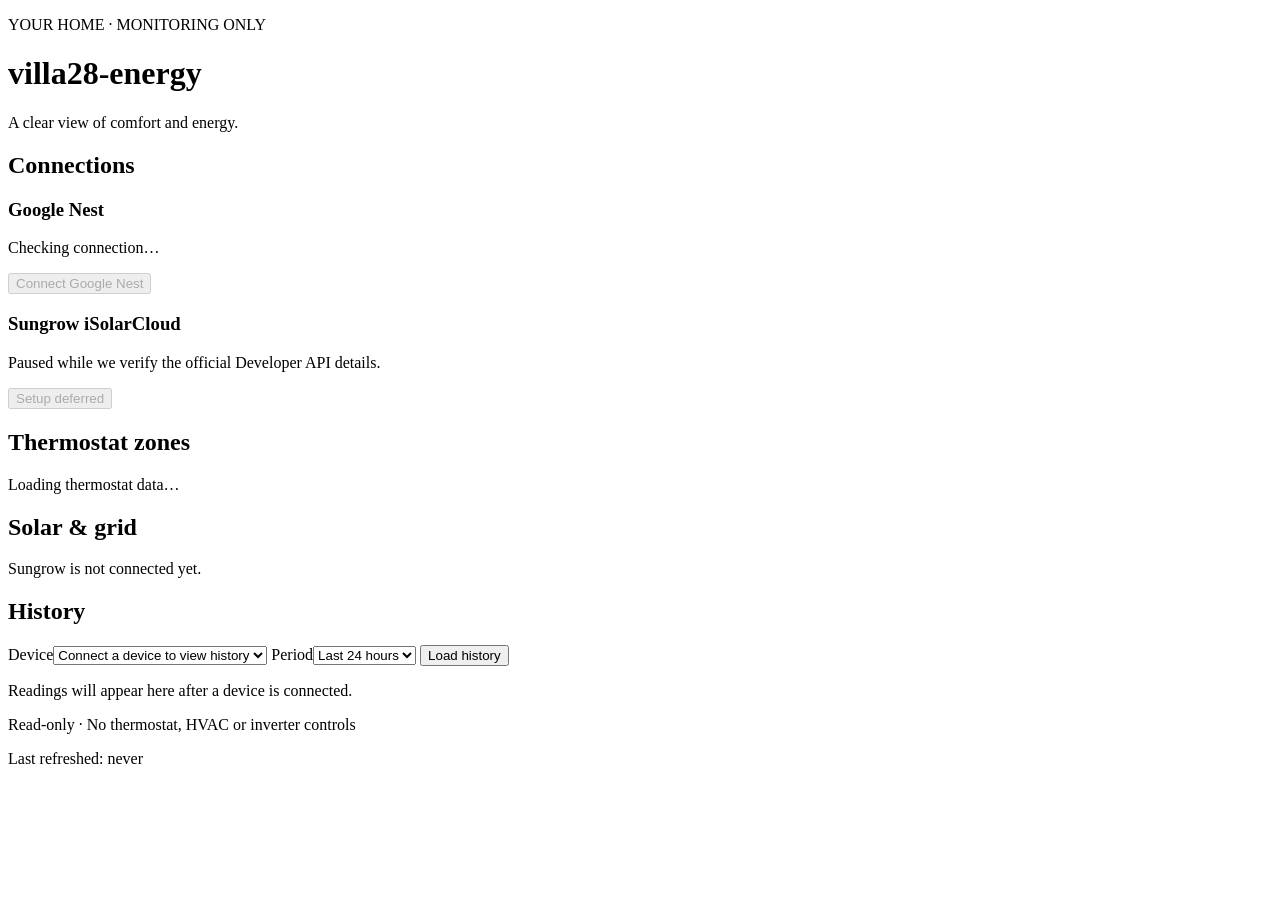
==== app/static/index.html @ b9dfa8b1 "Build read-only Nest monitoring with protected dashboard; defer Sungrow" ====
<!DOCTYPE html>
<html lang="en">
<head>
  <meta charset="UTF-8">
  <meta name="viewport" content="width=device-width, initial-scale=1.0">
  <title>villa28-energy</title>
  <link rel="stylesheet" href="/static/style.css">
  <script src="/static/app.js" defer></script>
</head>
<body>
<main class="container">
  <header><p class="eyebrow">YOUR HOME · MONITORING ONLY</p><h1>villa28-energy</h1><p class="subtitle">A clear view of comfort and energy.</p></header>
  <p id="error" class="notice error" role="alert" hidden></p>
  <section class="auth-section" aria-labelledby="connections-title">
    <h2 id="connections-title">Connections</h2>
    <div class="connection-grid">
      <div><h3>Google Nest</h3><p id="google-status">Checking connection…</p><p id="pubsub-status"></p><button id="google-auth" class="btn btn-google" disabled>Connect Google Nest</button></div>
      <div><h3>Sungrow iSolarCloud</h3><p>Paused while we verify the official Developer API details.</p><button class="btn" disabled>Setup deferred</button></div>
    </div>
  </section>
  <section aria-labelledby="zones-title"><h2 id="zones-title">Thermostat zones</h2><div id="thermostat-list" class="list-container"><p class="loading">Loading thermostat data…</p></div></section>
  <section aria-labelledby="solar-title"><h2 id="solar-title">Solar &amp; grid</h2><div id="solar-list" class="list-container"><p class="loading">Sungrow is not connected yet.</p></div></section>
  <section aria-labelledby="history-title"><h2 id="history-title">History</h2>
    <div class="history-controls">
      <label>Device<select id="history-device"><option value="">Connect a device to view history</option></select></label>
      <label>Period<select id="hours"><option value="6">Last 6 hours</option><option value="24" selected>Last 24 hours</option><option value="168">Last 7 days</option><option value="720">Last 30 days</option></select></label>
      <button id="load-history" class="btn">Load history</button>
    </div>
    <p id="history-status" class="notice" aria-live="polite">Readings will appear here after a device is connected.</p>
    <div id="history-charts" class="charts"></div>
  </section>
  <footer><p>Read-only · No thermostat, HVAC or inverter controls</p><p>Last refreshed: <span id="last-update">never</span></p></footer>
</main>
</body>
</html>
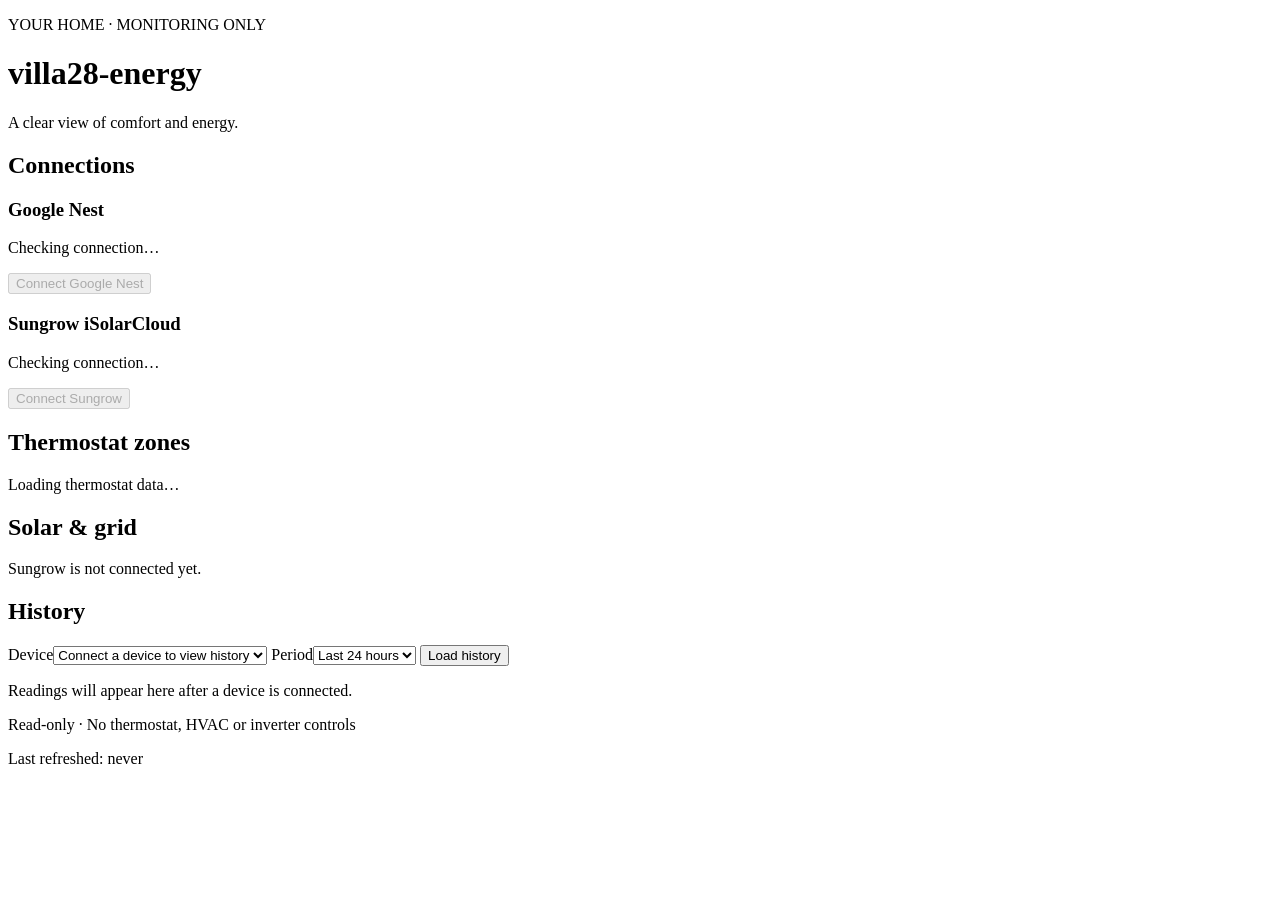
==== commit 1f56a89c: "Implement documented Sungrow OAuth and read-only plant monitoring" ====
--- a/app/static/index.html
+++ b/app/static/index.html
@@ -15,7 +15,7 @@
     <h2 id="connections-title">Connections</h2>
     <div class="connection-grid">
       <div><h3>Google Nest</h3><p id="google-status">Checking connection…</p><p id="pubsub-status"></p><button id="google-auth" class="btn btn-google" disabled>Connect Google Nest</button></div>
-      <div><h3>Sungrow iSolarCloud</h3><p>Paused while we verify the official Developer API details.</p><button class="btn" disabled>Setup deferred</button></div>
+      <div><h3>Sungrow iSolarCloud</h3><p id="sungrow-status">Checking connection…</p><button id="sungrow-auth" class="btn" disabled>Connect Sungrow</button></div>
     </div>
   </section>
   <section aria-labelledby="zones-title"><h2 id="zones-title">Thermostat zones</h2><div id="thermostat-list" class="list-container"><p class="loading">Loading thermostat data…</p></div></section>
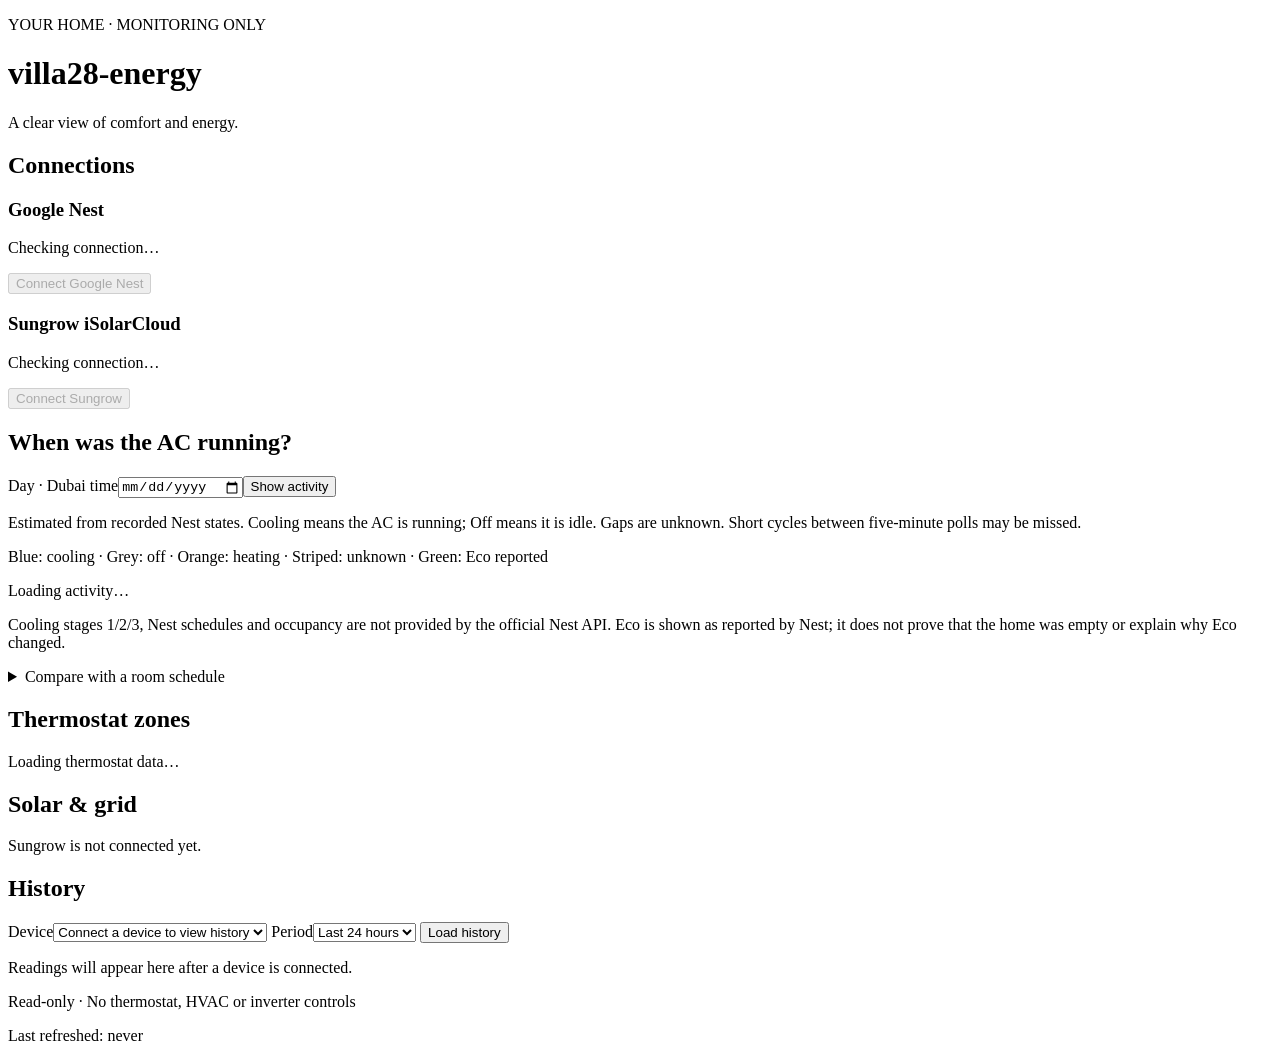
==== commit 691a3618: "Add room AC and Eco timelines with runtime estimates and reference comparisons" ====
--- a/app/static/index.html
+++ b/app/static/index.html
@@ -4,8 +4,8 @@
   <meta charset="UTF-8">
   <meta name="viewport" content="width=device-width, initial-scale=1.0">
   <title>villa28-energy</title>
-  <link rel="stylesheet" href="/static/style.css">
-  <script src="/static/app.js" defer></script>
+  <link rel="stylesheet" href="/static/style.css?v=1.3.0">
+  <script src="/static/app.js?v=1.3.0" defer></script>
 </head>
 <body>
 <main class="container">
@@ -17,6 +17,16 @@
       <div><h3>Google Nest</h3><p id="google-status">Checking connection…</p><p id="pubsub-status"></p><button id="google-auth" class="btn btn-google" disabled>Connect Google Nest</button></div>
       <div><h3>Sungrow iSolarCloud</h3><p id="sungrow-status">Checking connection…</p><button id="sungrow-auth" class="btn" disabled>Connect Sungrow</button></div>
     </div>
+  </section>
+  <section aria-labelledby="runtime-title">
+    <h2 id="runtime-title">When was the AC running?</h2>
+    <div class="runtime-controls"><label>Day · Dubai time<input id="runtime-day" type="date"></label><button id="runtime-load" class="btn">Show activity</button></div>
+    <p class="notice">Estimated from recorded Nest states. Cooling means the AC is running; Off means it is idle. Gaps are unknown. Short cycles between five-minute polls may be missed.</p>
+    <p class="legend">Blue: cooling · Grey: off · Orange: heating · Striped: unknown · Green: Eco reported</p>
+    <p id="runtime-status" class="notice" aria-live="polite">Loading activity…</p>
+    <div id="runtime-list" class="charts"></div>
+    <p class="notice">Cooling stages 1/2/3, Nest schedules and occupancy are not provided by the official Nest API. Eco is shown as reported by Nest; it does not prove that the home was empty or explain why Eco changed.</p>
+    <details><summary>Compare with a room schedule</summary><p class="notice">Enter a reference schedule in each room below. These are comparison notes, not changes to Nest. Saved only in this browser. The timeline shows when the reported target differs from your reference; a cooling schedule does not mean the AC must run continuously.</p></details>
   </section>
   <section aria-labelledby="zones-title"><h2 id="zones-title">Thermostat zones</h2><div id="thermostat-list" class="list-container"><p class="loading">Loading thermostat data…</p></div></section>
   <section aria-labelledby="solar-title"><h2 id="solar-title">Solar &amp; grid</h2><div id="solar-list" class="list-container"><p class="loading">Sungrow is not connected yet.</p></div></section>
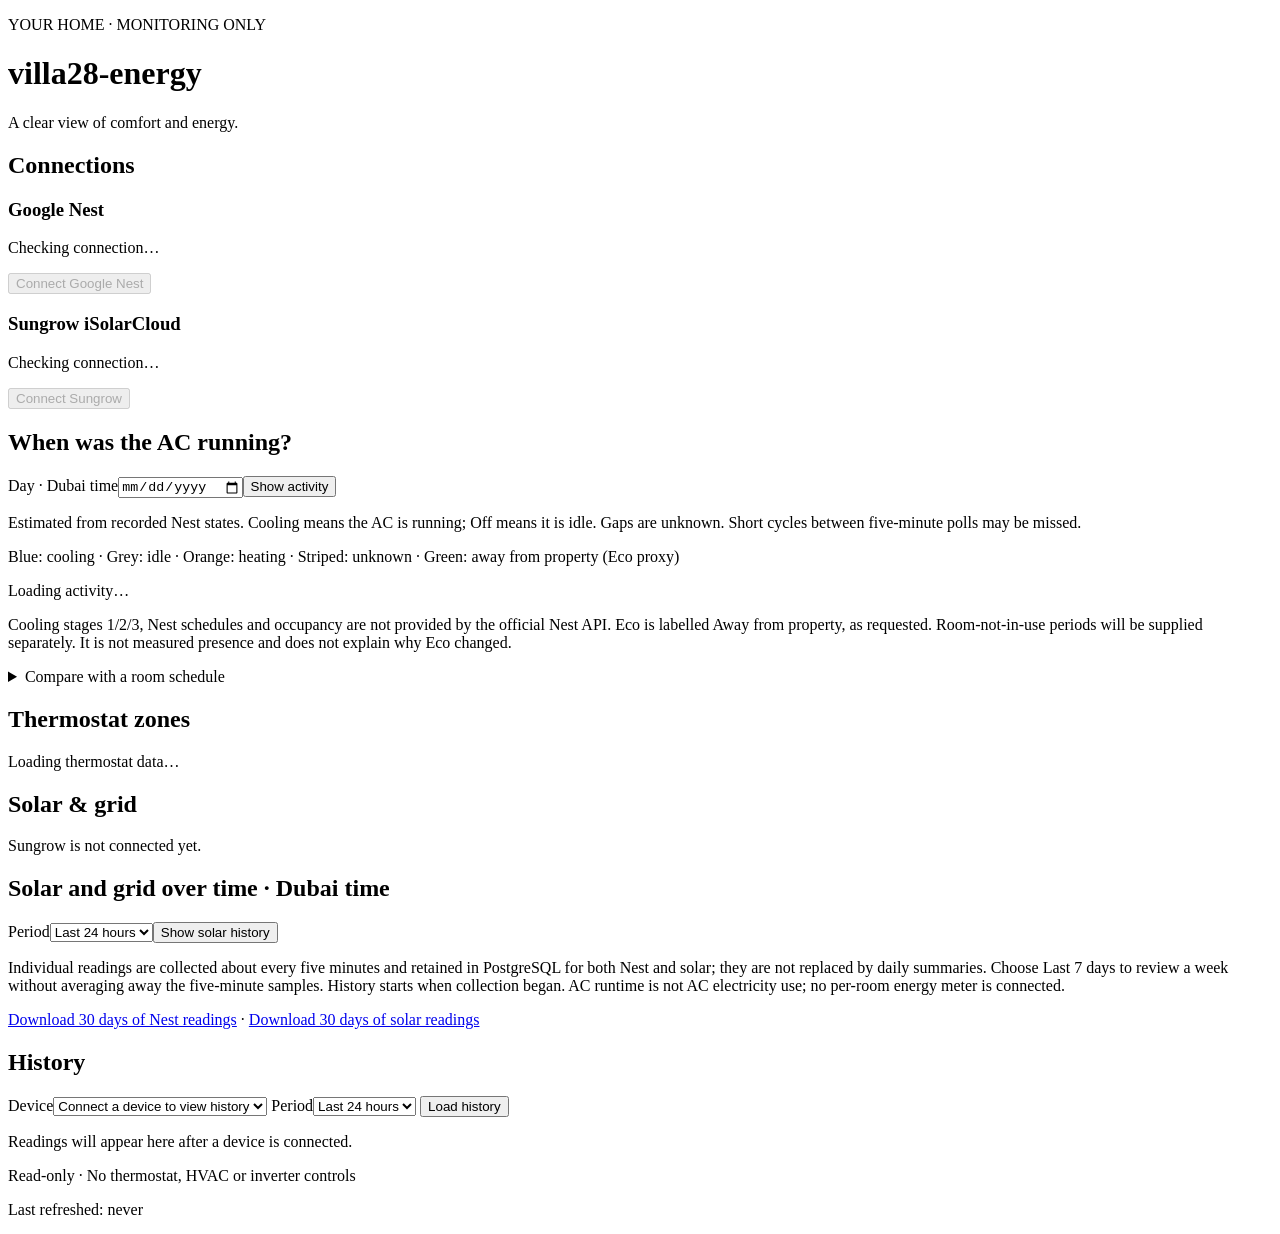
==== commit 356970e6: "Retain and visualize five-minute solar history with raw exports and property-away labels" ====
--- a/app/static/index.html
+++ b/app/static/index.html
@@ -4,8 +4,8 @@
   <meta charset="UTF-8">
   <meta name="viewport" content="width=device-width, initial-scale=1.0">
   <title>villa28-energy</title>
-  <link rel="stylesheet" href="/static/style.css?v=1.3.0">
-  <script src="/static/app.js?v=1.3.0" defer></script>
+  <link rel="stylesheet" href="/static/style.css?v=1.4.0">
+  <script src="/static/app.js?v=1.4.0" defer></script>
 </head>
 <body>
 <main class="container">
@@ -22,14 +22,20 @@
     <h2 id="runtime-title">When was the AC running?</h2>
     <div class="runtime-controls"><label>Day · Dubai time<input id="runtime-day" type="date"></label><button id="runtime-load" class="btn">Show activity</button></div>
     <p class="notice">Estimated from recorded Nest states. Cooling means the AC is running; Off means it is idle. Gaps are unknown. Short cycles between five-minute polls may be missed.</p>
-    <p class="legend">Blue: cooling · Grey: off · Orange: heating · Striped: unknown · Green: Eco reported</p>
+    <p class="legend">Blue: cooling · Grey: idle · Orange: heating · Striped: unknown · Green: away from property (Eco proxy)</p>
     <p id="runtime-status" class="notice" aria-live="polite">Loading activity…</p>
     <div id="runtime-list" class="charts"></div>
-    <p class="notice">Cooling stages 1/2/3, Nest schedules and occupancy are not provided by the official Nest API. Eco is shown as reported by Nest; it does not prove that the home was empty or explain why Eco changed.</p>
+    <p class="notice">Cooling stages 1/2/3, Nest schedules and occupancy are not provided by the official Nest API. Eco is labelled Away from property, as requested. Room-not-in-use periods will be supplied separately. It is not measured presence and does not explain why Eco changed.</p>
     <details><summary>Compare with a room schedule</summary><p class="notice">Enter a reference schedule in each room below. These are comparison notes, not changes to Nest. Saved only in this browser. The timeline shows when the reported target differs from your reference; a cooling schedule does not mean the AC must run continuously.</p></details>
   </section>
   <section aria-labelledby="zones-title"><h2 id="zones-title">Thermostat zones</h2><div id="thermostat-list" class="list-container"><p class="loading">Loading thermostat data…</p></div></section>
   <section aria-labelledby="solar-title"><h2 id="solar-title">Solar &amp; grid</h2><div id="solar-list" class="list-container"><p class="loading">Sungrow is not connected yet.</p></div></section>
+  <section aria-labelledby="solar-history-title"><h2 id="solar-history-title">Solar and grid over time · Dubai time</h2>
+    <div class="runtime-controls"><label>Period<select id="solar-hours"><option value="24">Last 24 hours</option><option value="168">Last 7 days</option><option value="720">Last 30 days</option></select></label><button id="solar-load" class="btn">Show solar history</button></div>
+    <p id="solar-history-status" class="notice" aria-live="polite"></p><div id="solar-history-charts" class="charts"></div>
+    <p class="notice">Individual readings are collected about every five minutes and retained in PostgreSQL for both Nest and solar; they are not replaced by daily summaries. Choose Last 7 days to review a week without averaging away the five-minute samples. History starts when collection began. AC runtime is not AC electricity use; no per-room energy meter is connected.</p>
+    <p><a href="/api/export-history?provider=nest&amp;days=30">Download 30 days of Nest readings</a> · <a href="/api/export-history?provider=solar&amp;days=30">Download 30 days of solar readings</a></p>
+  </section>
   <section aria-labelledby="history-title"><h2 id="history-title">History</h2>
     <div class="history-controls">
       <label>Device<select id="history-device"><option value="">Connect a device to view history</option></select></label>
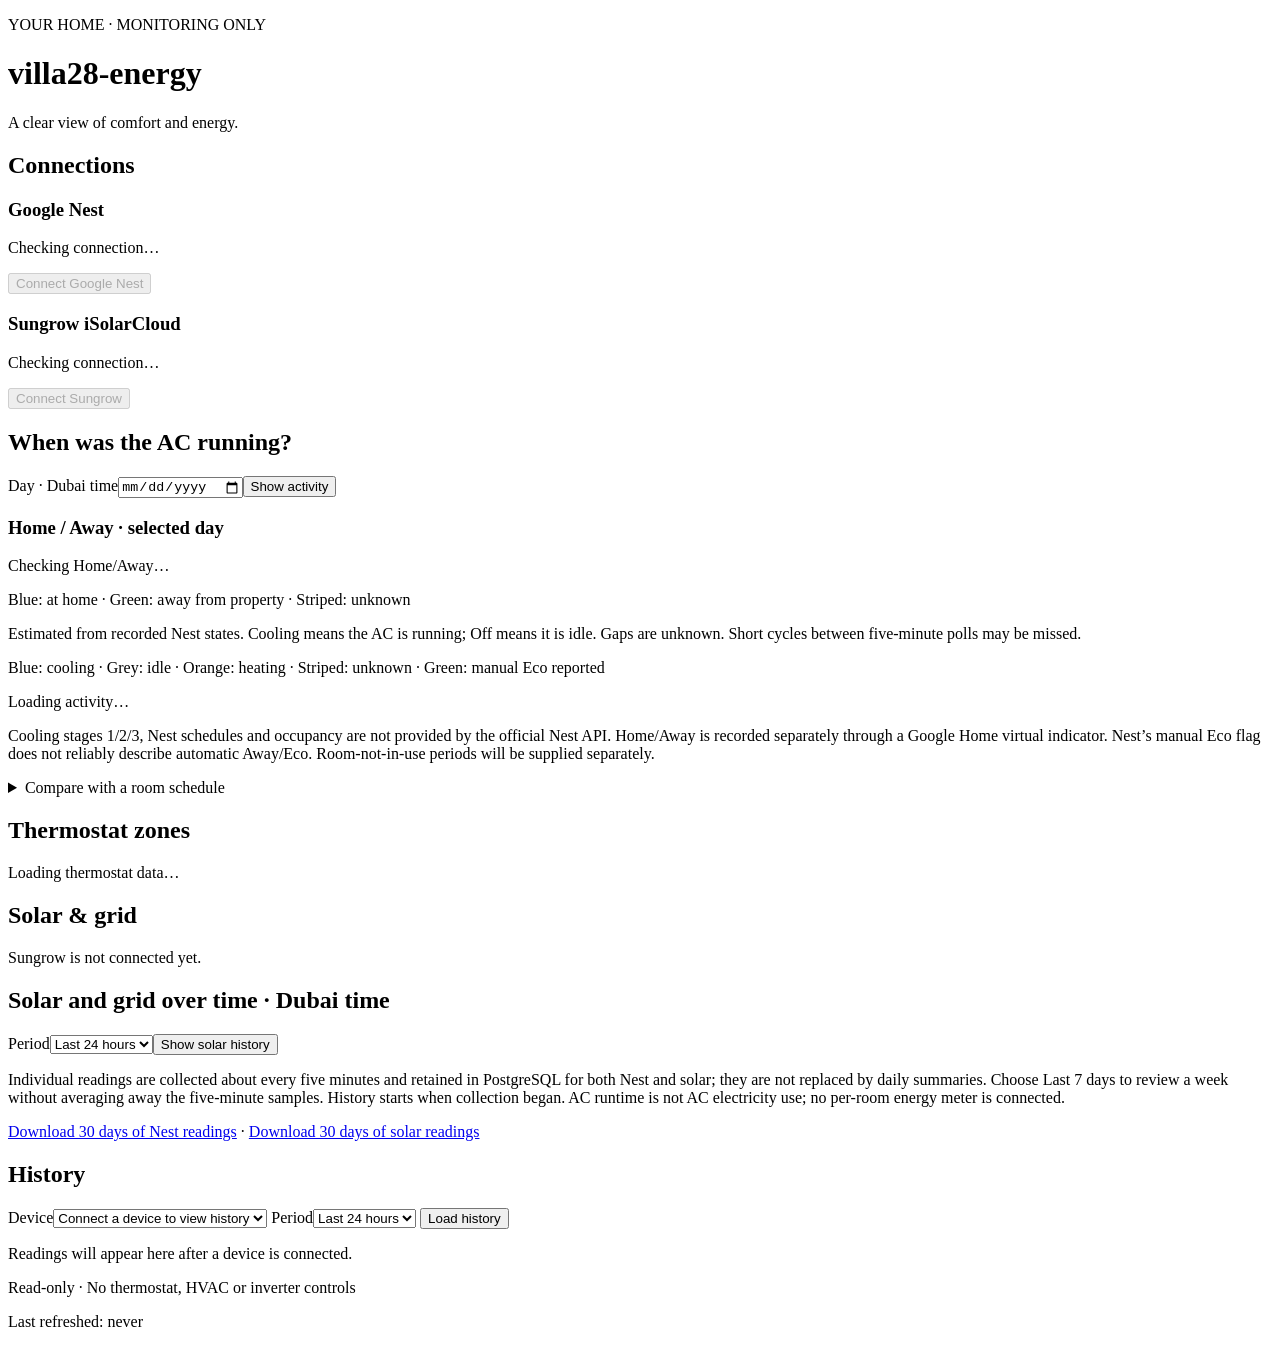
==== commit 4d04b849: "Add secure Google Home presence bridge and separate Home Away history" ====
--- a/app/static/index.html
+++ b/app/static/index.html
@@ -4,8 +4,8 @@
   <meta charset="UTF-8">
   <meta name="viewport" content="width=device-width, initial-scale=1.0">
   <title>villa28-energy</title>
-  <link rel="stylesheet" href="/static/style.css?v=1.4.0">
-  <script src="/static/app.js?v=1.4.0" defer></script>
+  <link rel="stylesheet" href="/static/style.css?v=1.5.0">
+  <script src="/static/app.js?v=1.5.0" defer></script>
 </head>
 <body>
 <main class="container">
@@ -21,11 +21,12 @@
   <section aria-labelledby="runtime-title">
     <h2 id="runtime-title">When was the AC running?</h2>
     <div class="runtime-controls"><label>Day · Dubai time<input id="runtime-day" type="date"></label><button id="runtime-load" class="btn">Show activity</button></div>
+    <section aria-labelledby="presence-title"><h3 id="presence-title">Home / Away · selected day</h3><p id="presence-current">Checking Home/Away…</p><p class="legend">Blue: at home · Green: away from property · Striped: unknown</p><div id="presence-history"></div><p id="presence-note" class="notice"></p></section>
     <p class="notice">Estimated from recorded Nest states. Cooling means the AC is running; Off means it is idle. Gaps are unknown. Short cycles between five-minute polls may be missed.</p>
-    <p class="legend">Blue: cooling · Grey: idle · Orange: heating · Striped: unknown · Green: away from property (Eco proxy)</p>
+    <p class="legend">Blue: cooling · Grey: idle · Orange: heating · Striped: unknown · Green: manual Eco reported</p>
     <p id="runtime-status" class="notice" aria-live="polite">Loading activity…</p>
     <div id="runtime-list" class="charts"></div>
-    <p class="notice">Cooling stages 1/2/3, Nest schedules and occupancy are not provided by the official Nest API. Eco is labelled Away from property, as requested. Room-not-in-use periods will be supplied separately. It is not measured presence and does not explain why Eco changed.</p>
+    <p class="notice">Cooling stages 1/2/3, Nest schedules and occupancy are not provided by the official Nest API. Home/Away is recorded separately through a Google Home virtual indicator. Nest’s manual Eco flag does not reliably describe automatic Away/Eco. Room-not-in-use periods will be supplied separately.</p>
     <details><summary>Compare with a room schedule</summary><p class="notice">Enter a reference schedule in each room below. These are comparison notes, not changes to Nest. Saved only in this browser. The timeline shows when the reported target differs from your reference; a cooling schedule does not mean the AC must run continuously.</p></details>
   </section>
   <section aria-labelledby="zones-title"><h2 id="zones-title">Thermostat zones</h2><div id="thermostat-list" class="list-container"><p class="loading">Loading thermostat data…</p></div></section>
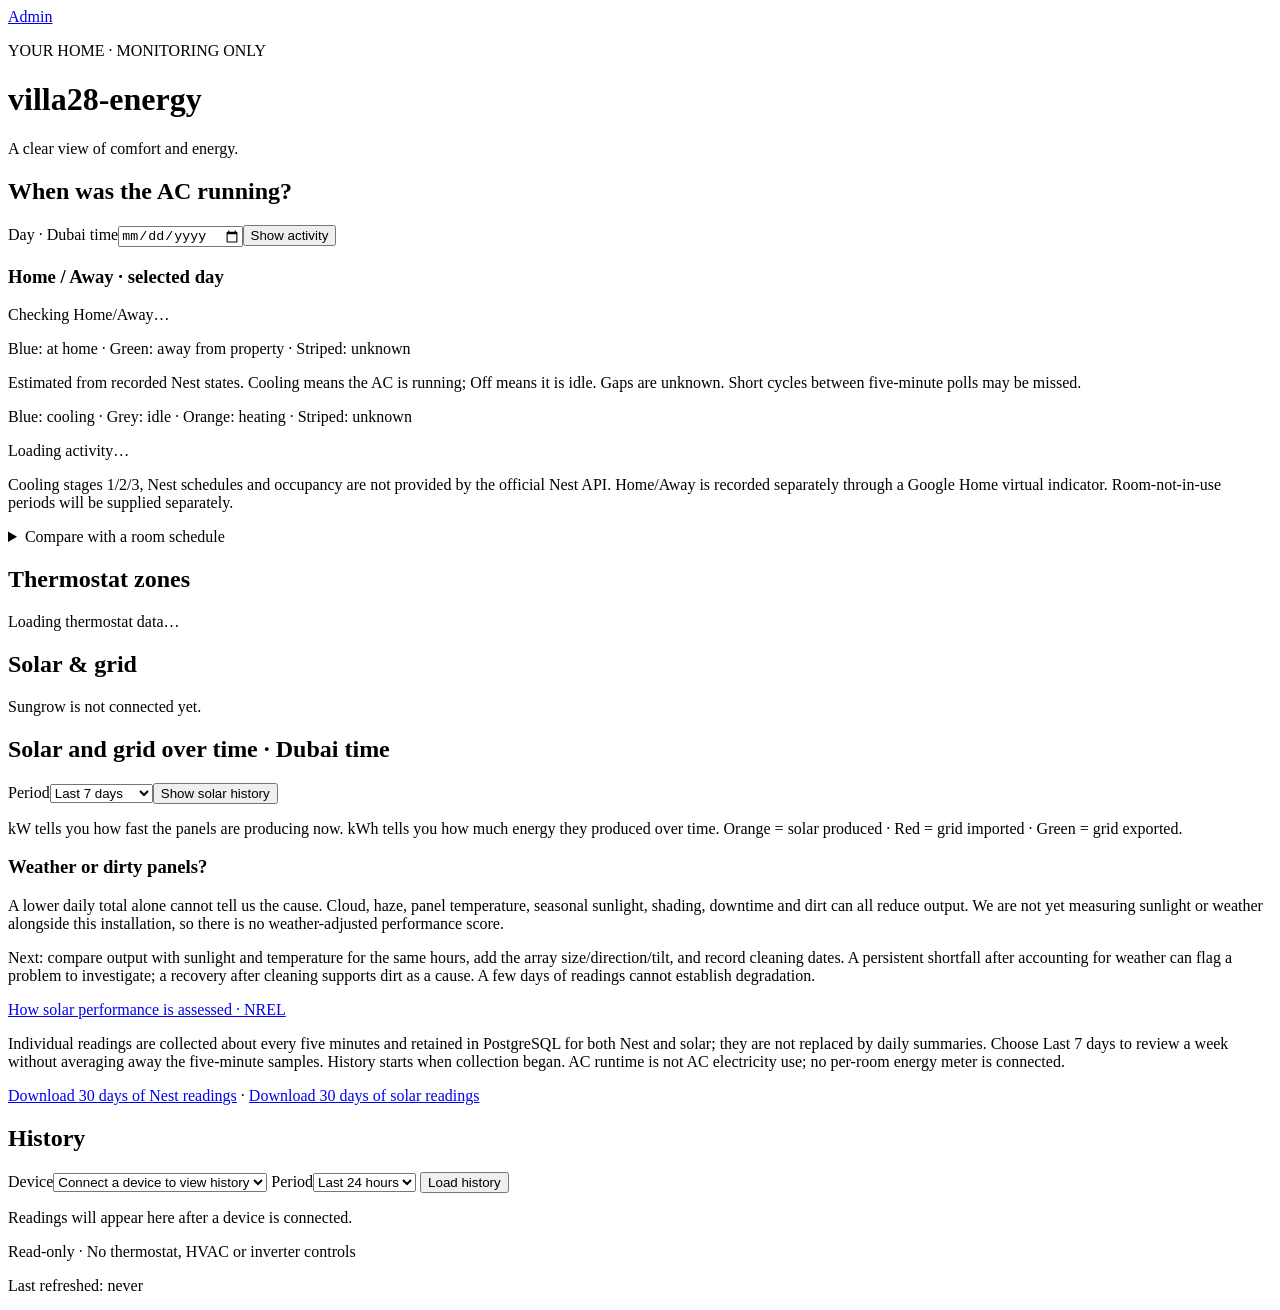
==== commit b4f19a01: "Simplify monitoring dashboard and clarify solar energy review" ====
--- a/app/static/index.html
+++ b/app/static/index.html
@@ -4,35 +4,30 @@
   <meta charset="UTF-8">
   <meta name="viewport" content="width=device-width, initial-scale=1.0">
   <title>villa28-energy</title>
-  <link rel="stylesheet" href="/static/style.css?v=1.5.0">
-  <script src="/static/app.js?v=1.5.0" defer></script>
+  <link rel="stylesheet" href="/static/style.css?v=1.6.0">
+  <script src="/static/app.js?v=1.6.0" defer></script>
 </head>
 <body>
 <main class="container">
-  <header><p class="eyebrow">YOUR HOME · MONITORING ONLY</p><h1>villa28-energy</h1><p class="subtitle">A clear view of comfort and energy.</p></header>
+  <header><nav><a href="/admin">Admin</a></nav><p class="eyebrow">YOUR HOME · MONITORING ONLY</p><h1>villa28-energy</h1><p class="subtitle">A clear view of comfort and energy.</p></header>
   <p id="error" class="notice error" role="alert" hidden></p>
-  <section class="auth-section" aria-labelledby="connections-title">
-    <h2 id="connections-title">Connections</h2>
-    <div class="connection-grid">
-      <div><h3>Google Nest</h3><p id="google-status">Checking connection…</p><p id="pubsub-status"></p><button id="google-auth" class="btn btn-google" disabled>Connect Google Nest</button></div>
-      <div><h3>Sungrow iSolarCloud</h3><p id="sungrow-status">Checking connection…</p><button id="sungrow-auth" class="btn" disabled>Connect Sungrow</button></div>
-    </div>
-  </section>
   <section aria-labelledby="runtime-title">
     <h2 id="runtime-title">When was the AC running?</h2>
     <div class="runtime-controls"><label>Day · Dubai time<input id="runtime-day" type="date"></label><button id="runtime-load" class="btn">Show activity</button></div>
     <section aria-labelledby="presence-title"><h3 id="presence-title">Home / Away · selected day</h3><p id="presence-current">Checking Home/Away…</p><p class="legend">Blue: at home · Green: away from property · Striped: unknown</p><div id="presence-history"></div><p id="presence-note" class="notice"></p></section>
     <p class="notice">Estimated from recorded Nest states. Cooling means the AC is running; Off means it is idle. Gaps are unknown. Short cycles between five-minute polls may be missed.</p>
-    <p class="legend">Blue: cooling · Grey: idle · Orange: heating · Striped: unknown · Green: manual Eco reported</p>
+    <p class="legend">Blue: cooling · Grey: idle · Orange: heating · Striped: unknown</p>
     <p id="runtime-status" class="notice" aria-live="polite">Loading activity…</p>
     <div id="runtime-list" class="charts"></div>
-    <p class="notice">Cooling stages 1/2/3, Nest schedules and occupancy are not provided by the official Nest API. Home/Away is recorded separately through a Google Home virtual indicator. Nest’s manual Eco flag does not reliably describe automatic Away/Eco. Room-not-in-use periods will be supplied separately.</p>
+    <p class="notice">Cooling stages 1/2/3, Nest schedules and occupancy are not provided by the official Nest API. Home/Away is recorded separately through a Google Home virtual indicator. Room-not-in-use periods will be supplied separately.</p>
     <details><summary>Compare with a room schedule</summary><p class="notice">Enter a reference schedule in each room below. These are comparison notes, not changes to Nest. Saved only in this browser. The timeline shows when the reported target differs from your reference; a cooling schedule does not mean the AC must run continuously.</p></details>
   </section>
   <section aria-labelledby="zones-title"><h2 id="zones-title">Thermostat zones</h2><div id="thermostat-list" class="list-container"><p class="loading">Loading thermostat data…</p></div></section>
   <section aria-labelledby="solar-title"><h2 id="solar-title">Solar &amp; grid</h2><div id="solar-list" class="list-container"><p class="loading">Sungrow is not connected yet.</p></div></section>
   <section aria-labelledby="solar-history-title"><h2 id="solar-history-title">Solar and grid over time · Dubai time</h2>
-    <div class="runtime-controls"><label>Period<select id="solar-hours"><option value="24">Last 24 hours</option><option value="168">Last 7 days</option><option value="720">Last 30 days</option></select></label><button id="solar-load" class="btn">Show solar history</button></div>
+    <div class="runtime-controls"><label>Period<select id="solar-hours"><option value="24">Last 24 hours</option><option value="168" selected>Last 7 days</option><option value="720">Last 30 days</option></select></label><button id="solar-load" class="btn">Show solar history</button></div>
+    <p class="notice">kW tells you how fast the panels are producing now. kWh tells you how much energy they produced over time. Orange = solar produced · Red = grid imported · Green = grid exported.</p>
+    <section class="solar-explainer"><h3>Weather or dirty panels?</h3><p>A lower daily total alone cannot tell us the cause. Cloud, haze, panel temperature, seasonal sunlight, shading, downtime and dirt can all reduce output. We are not yet measuring sunlight or weather alongside this installation, so there is no weather-adjusted performance score.</p><p>Next: compare output with sunlight and temperature for the same hours, add the array size/direction/tilt, and record cleaning dates. A persistent shortfall after accounting for weather can flag a problem to investigate; a recovery after cleaning supports dirt as a cause. A few days of readings cannot establish degradation.</p><p><a href="https://www.nrel.gov/pv/fleet-performance-data-initiative.html">How solar performance is assessed · NREL</a></p></section>
     <p id="solar-history-status" class="notice" aria-live="polite"></p><div id="solar-history-charts" class="charts"></div>
     <p class="notice">Individual readings are collected about every five minutes and retained in PostgreSQL for both Nest and solar; they are not replaced by daily summaries. Choose Last 7 days to review a week without averaging away the five-minute samples. History starts when collection began. AC runtime is not AC electricity use; no per-room energy meter is connected.</p>
     <p><a href="/api/export-history?provider=nest&amp;days=30">Download 30 days of Nest readings</a> · <a href="/api/export-history?provider=solar&amp;days=30">Download 30 days of solar readings</a></p>
